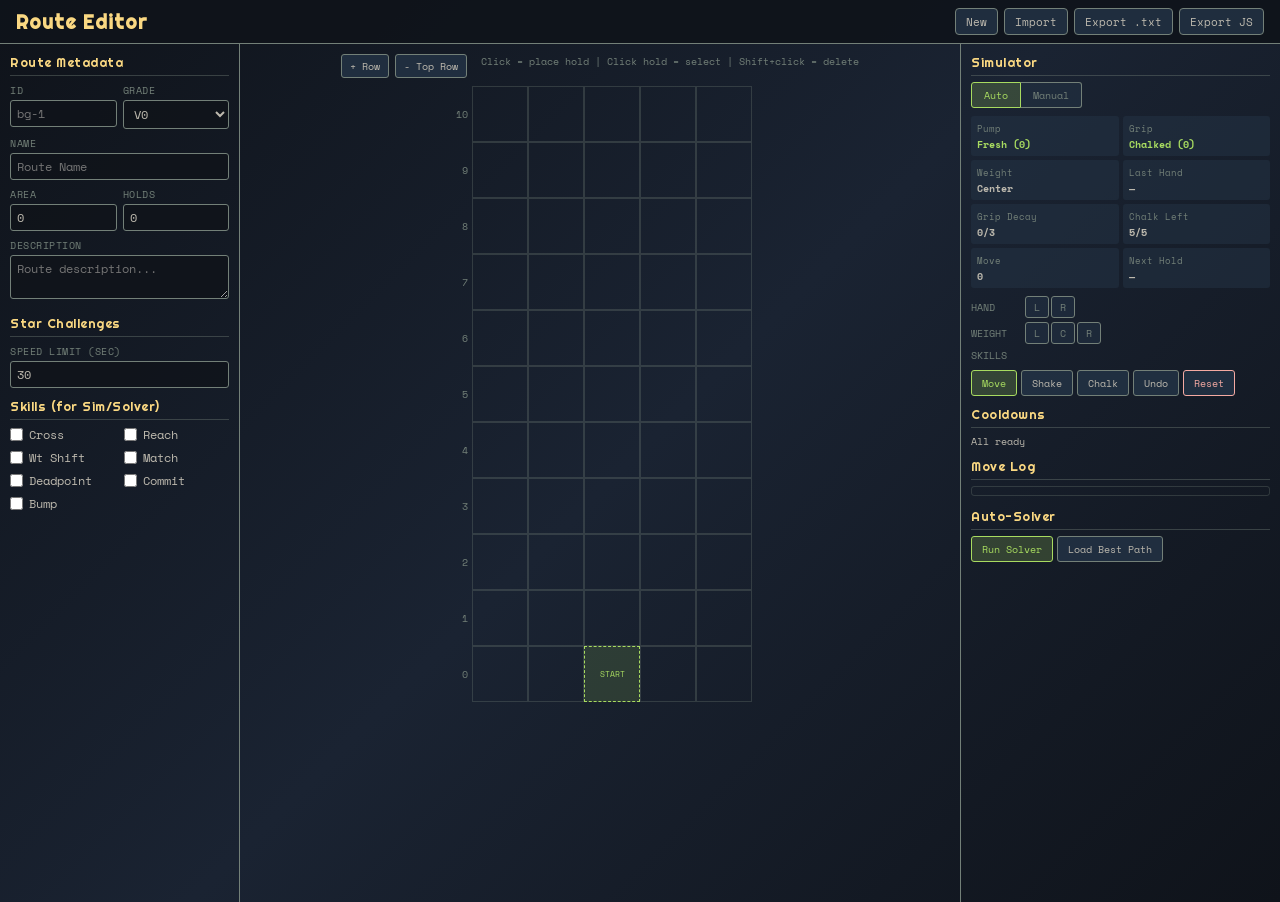
==== route-editor/index.html @ fb577c3e "Add standalone route editor tool with visual grid, simulator, and auto-solver New route-editor/ subf" ====
<!DOCTYPE html>
<html lang="en">
<head>
    <meta charset="UTF-8">
    <meta name="viewport" content="width=device-width, initial-scale=1.0">
    <title>Route Editor — Climb Shake Chalk</title>
    <link href="https://fonts.googleapis.com/css2?family=Space+Mono:wght@400;700&family=Righteous&display=swap" rel="stylesheet">
    <style>
        * { margin: 0; padding: 0; box-sizing: border-box; }

        body {
            font-family: 'Space Mono', monospace;
            background: linear-gradient(135deg, #0f131a 0%, #1a2332 50%, #0f131a 100%);
            color: #bdb9ae;
            min-height: 100vh;
            overflow: hidden;
        }

        /* ---- HEADER ---- */
        header {
            display: flex;
            align-items: center;
            justify-content: space-between;
            padding: 8px 16px;
            background: rgba(15, 19, 26, 0.9);
            border-bottom: 1px solid #738078;
        }
        header h1 {
            font-family: 'Righteous', cursive;
            color: #fad882;
            font-size: 1.2em;
            letter-spacing: 1px;
        }
        .toolbar { display: flex; gap: 6px; }
        .toolbar button, .toolbar label {
            font-family: 'Space Mono', monospace;
            font-size: 0.7em;
            padding: 4px 10px;
            border: 1px solid #738078;
            border-radius: 4px;
            background: rgba(36, 52, 71, 0.8);
            color: #bdb9ae;
            cursor: pointer;
            transition: all 0.15s;
        }
        .toolbar button:hover, .toolbar label:hover {
            background: rgba(66, 135, 100, 0.5);
            border-color: #a8db60;
            color: #fff;
        }

        /* ---- PANELS ---- */
        .panels {
            display: flex;
            height: calc(100vh - 42px);
        }

        .left-panel {
            width: 240px;
            min-width: 240px;
            border-right: 1px solid #738078;
            overflow-y: auto;
            padding: 10px;
        }
        .center-panel {
            flex: 1;
            overflow-y: auto;
            display: flex;
            flex-direction: column;
            align-items: center;
            padding: 10px 0;
        }
        .right-panel {
            width: 320px;
            min-width: 320px;
            border-left: 1px solid #738078;
            overflow-y: auto;
            padding: 10px;
        }

        /* ---- SECTION HEADERS ---- */
        .section-title {
            font-family: 'Righteous', cursive;
            color: #fad882;
            font-size: 0.8em;
            margin: 10px 0 6px;
            padding-bottom: 4px;
            border-bottom: 1px solid rgba(115, 128, 120, 0.4);
            letter-spacing: 0.5px;
        }
        .section-title:first-child { margin-top: 0; }

        /* ---- FORM CONTROLS ---- */
        .field { margin-bottom: 6px; }
        .field label {
            display: block;
            font-size: 0.65em;
            color: #738078;
            margin-bottom: 2px;
            text-transform: uppercase;
            letter-spacing: 0.5px;
        }
        .field input, .field select, .field textarea {
            width: 100%;
            font-family: 'Space Mono', monospace;
            font-size: 0.75em;
            padding: 4px 6px;
            border: 1px solid #738078;
            border-radius: 3px;
            background: rgba(15, 19, 26, 0.8);
            color: #bdb9ae;
        }
        .field textarea { resize: vertical; min-height: 40px; }
        .field input:focus, .field select:focus, .field textarea:focus {
            outline: none;
            border-color: #a8db60;
        }
        .field-row { display: flex; gap: 6px; }
        .field-row .field { flex: 1; }

        .checkbox-field {
            display: flex;
            align-items: center;
            gap: 6px;
            margin-bottom: 4px;
            font-size: 0.75em;
        }
        .checkbox-field input[type="checkbox"] { width: auto; }

        /* ---- HOLD PROPERTIES (hidden when nothing selected) ---- */
        #hold-props { display: none; }
        #hold-props.active { display: block; }

        /* ---- ANGLE COMPASS ---- */
        .compass-container {
            display: flex;
            justify-content: center;
            margin: 6px 0;
        }
        .compass {
            width: 100px;
            height: 100px;
            position: relative;
        }
        .compass-segment {
            position: absolute;
            width: 28px;
            height: 28px;
            border: 1px solid #738078;
            border-radius: 50%;
            display: flex;
            align-items: center;
            justify-content: center;
            font-size: 0.55em;
            cursor: pointer;
            transition: all 0.15s;
            background: rgba(36, 52, 71, 0.6);
            color: #738078;
        }
        .compass-segment:hover { border-color: #a8db60; color: #a8db60; }
        .compass-segment.active {
            background: rgba(168, 219, 96, 0.3);
            border-color: #a8db60;
            color: #a8db60;
            font-weight: bold;
        }
        /* positions: top=0, top-right=45, right=90, etc. */
        .compass-segment[data-angle="0"]   { top: 0; left: 36px; }
        .compass-segment[data-angle="45"]  { top: 6px; right: 6px; }
        .compass-segment[data-angle="90"]  { top: 36px; right: 0; }
        .compass-segment[data-angle="135"] { bottom: 6px; right: 6px; }
        .compass-segment[data-angle="180"] { bottom: 0; left: 36px; }
        .compass-segment[data-angle="225"] { bottom: 6px; left: 6px; }
        .compass-segment[data-angle="270"] { top: 36px; left: 0; }
        .compass-segment[data-angle="315"] { top: 6px; left: 6px; }

        /* ---- GRID ---- */
        .grid-controls {
            display: flex;
            gap: 6px;
            margin-bottom: 8px;
        }
        .grid-controls button {
            font-family: 'Space Mono', monospace;
            font-size: 0.65em;
            padding: 3px 8px;
            border: 1px solid #738078;
            border-radius: 3px;
            background: rgba(36, 52, 71, 0.8);
            color: #bdb9ae;
            cursor: pointer;
        }
        .grid-controls button:hover {
            border-color: #a8db60;
            color: #a8db60;
        }

        .grid-wrapper {
            display: flex;
            flex-direction: column-reverse;
        }
        .grid-row {
            display: flex;
            align-items: center;
        }
        .row-label {
            width: 24px;
            font-size: 0.6em;
            color: #738078;
            text-align: right;
            padding-right: 4px;
            flex-shrink: 0;
        }
        .grid-cell {
            width: 56px;
            height: 56px;
            border: 1px solid rgba(115, 128, 120, 0.3);
            display: flex;
            flex-direction: column;
            align-items: center;
            justify-content: center;
            cursor: pointer;
            position: relative;
            transition: background 0.1s;
        }
        .grid-cell:hover { background: rgba(115, 128, 120, 0.15); }
        .grid-cell.has-hold {
            border-radius: 6px;
            border: 2px solid;
        }
        .grid-cell.has-hold .hold-label {
            font-size: 0.55em;
            font-weight: bold;
            line-height: 1;
        }
        .grid-cell.has-hold .hold-angle {
            font-size: 0.5em;
            opacity: 0.7;
        }
        .grid-cell.has-hold .hold-number {
            position: absolute;
            top: 1px;
            left: 3px;
            font-size: 0.5em;
            color: rgba(255,255,255,0.6);
        }
        .grid-cell.selected {
            box-shadow: 0 0 0 2px #fad882;
        }
        .grid-cell.start-marker {
            background: rgba(168, 219, 96, 0.15);
            border: 1px dashed #a8db60;
        }
        .grid-cell.start-marker .hold-label {
            font-size: 0.5em;
            color: #a8db60;
        }
        .grid-cell.sim-current {
            box-shadow: 0 0 0 2px #6dbce3, 0 0 8px rgba(109, 188, 227, 0.4);
        }
        .grid-cell.sim-reachable {
            background: rgba(109, 188, 227, 0.1);
        }
        .grid-cell.has-hold .hold-flags {
            position: absolute;
            bottom: 1px;
            right: 2px;
            font-size: 0.45em;
            color: rgba(255,255,255,0.5);
        }

        /* ---- TOOLTIP ---- */
        .penalty-tooltip {
            display: none;
            position: absolute;
            bottom: 100%;
            left: 50%;
            transform: translateX(-50%);
            background: rgba(15, 19, 26, 0.95);
            border: 1px solid #738078;
            border-radius: 4px;
            padding: 6px 8px;
            font-size: 0.55em;
            white-space: nowrap;
            z-index: 100;
            pointer-events: none;
        }
        .grid-cell:hover .penalty-tooltip { display: block; }
        .penalty-tooltip .p0 { color: #a8db60; }
        .penalty-tooltip .p1 { color: #fad882; }
        .penalty-tooltip .p2 { color: #f5aaa2; }
        .penalty-tooltip .p3 { color: #e74c3c; }
        .penalty-tooltip .p4 { color: #c0392b; }

        /* ---- SKILLS PANEL ---- */
        .skills-grid {
            display: grid;
            grid-template-columns: 1fr 1fr;
            gap: 2px 8px;
        }

        /* ---- SIMULATOR ---- */
        .sim-state {
            display: grid;
            grid-template-columns: 1fr 1fr;
            gap: 4px;
            margin-bottom: 8px;
        }
        .sim-state-item {
            background: rgba(36, 52, 71, 0.5);
            border-radius: 3px;
            padding: 4px 6px;
            font-size: 0.65em;
        }
        .sim-state-item .label { color: #738078; font-size: 0.85em; }
        .sim-state-item .value { color: #bdb9ae; font-weight: bold; }
        .sim-state-item .value.fresh { color: #a8db60; }
        .sim-state-item .value.moderate { color: #fad882; }
        .sim-state-item .value.critical { color: #f5aaa2; }

        .sim-controls { margin-bottom: 8px; }
        .sim-controls .control-row {
            display: flex;
            gap: 4px;
            margin-bottom: 4px;
            align-items: center;
        }
        .sim-controls .control-label {
            font-size: 0.6em;
            color: #738078;
            width: 50px;
            text-transform: uppercase;
        }
        .radio-group { display: flex; gap: 2px; }
        .radio-btn {
            font-family: 'Space Mono', monospace;
            font-size: 0.65em;
            padding: 2px 8px;
            border: 1px solid #738078;
            border-radius: 3px;
            background: rgba(36, 52, 71, 0.5);
            color: #738078;
            cursor: pointer;
            transition: all 0.1s;
        }
        .radio-btn:hover { border-color: #bdb9ae; color: #bdb9ae; }
        .radio-btn.active {
            background: rgba(168, 219, 96, 0.2);
            border-color: #a8db60;
            color: #a8db60;
        }

        .action-buttons {
            display: flex;
            gap: 4px;
            flex-wrap: wrap;
            margin-bottom: 8px;
        }
        .action-btn {
            font-family: 'Space Mono', monospace;
            font-size: 0.65em;
            padding: 4px 10px;
            border: 1px solid #738078;
            border-radius: 3px;
            background: rgba(36, 52, 71, 0.8);
            color: #bdb9ae;
            cursor: pointer;
            transition: all 0.15s;
        }
        .action-btn:hover:not(:disabled) { border-color: #a8db60; color: #a8db60; }
        .action-btn:disabled { opacity: 0.3; cursor: not-allowed; }
        .action-btn.primary {
            background: rgba(168, 219, 96, 0.2);
            border-color: #a8db60;
            color: #a8db60;
        }
        .action-btn.danger { border-color: #f5aaa2; color: #f5aaa2; }
        .action-btn.danger:hover { background: rgba(245, 170, 162, 0.2); }

        /* ---- MODE TOGGLE ---- */
        .mode-toggle {
            display: flex;
            gap: 0;
            margin-bottom: 8px;
        }
        .mode-toggle button {
            font-family: 'Space Mono', monospace;
            font-size: 0.65em;
            padding: 4px 12px;
            border: 1px solid #738078;
            background: rgba(36, 52, 71, 0.5);
            color: #738078;
            cursor: pointer;
        }
        .mode-toggle button:first-child { border-radius: 3px 0 0 3px; }
        .mode-toggle button:last-child { border-radius: 0 3px 3px 0; border-left: 0; }
        .mode-toggle button.active {
            background: rgba(168, 219, 96, 0.2);
            border-color: #a8db60;
            color: #a8db60;
        }

        /* ---- MOVE LOG ---- */
        .move-log {
            max-height: 200px;
            overflow-y: auto;
            font-size: 0.6em;
            border: 1px solid rgba(115, 128, 120, 0.3);
            border-radius: 3px;
            padding: 4px;
        }
        .move-log-entry {
            padding: 3px 4px;
            border-bottom: 1px solid rgba(115, 128, 120, 0.15);
        }
        .move-log-entry:last-child { border-bottom: none; }
        .move-log-entry .move-num { color: #738078; }
        .move-log-entry .bonus { color: #a8db60; }
        .move-log-entry .penalty { color: #f5aaa2; }
        .move-log-entry .neutral { color: #bdb9ae; }
        .move-log-entry .fell { color: #e74c3c; font-weight: bold; }

        /* ---- SOLVER ---- */
        .solver-results {
            font-size: 0.65em;
            margin-top: 6px;
        }
        .solver-results .result-row {
            display: flex;
            justify-content: space-between;
            padding: 2px 0;
        }
        .solver-results .success { color: #a8db60; }
        .solver-results .fail { color: #f5aaa2; }
        .solver-results .crux { color: #fad882; }

        .solver-hold-summary {
            margin-top: 6px;
            font-size: 0.6em;
        }
        .solver-hold-summary table {
            width: 100%;
            border-collapse: collapse;
        }
        .solver-hold-summary th, .solver-hold-summary td {
            padding: 2px 4px;
            border-bottom: 1px solid rgba(115, 128, 120, 0.2);
            text-align: left;
        }
        .solver-hold-summary th { color: #738078; }

        /* ---- EXPORT MODAL ---- */
        .modal-overlay {
            display: none;
            position: fixed;
            inset: 0;
            background: rgba(0,0,0,0.7);
            z-index: 200;
            align-items: center;
            justify-content: center;
        }
        .modal-overlay.show { display: flex; }
        .modal {
            background: #1a2332;
            border: 1px solid #738078;
            border-radius: 8px;
            padding: 16px;
            width: 600px;
            max-height: 80vh;
            overflow-y: auto;
        }
        .modal h2 {
            font-family: 'Righteous', cursive;
            color: #fad882;
            font-size: 1em;
            margin-bottom: 10px;
        }
        .modal textarea {
            width: 100%;
            height: 300px;
            font-family: 'Space Mono', monospace;
            font-size: 0.75em;
            padding: 8px;
            border: 1px solid #738078;
            border-radius: 4px;
            background: rgba(15, 19, 26, 0.9);
            color: #bdb9ae;
            resize: vertical;
        }
        .modal .modal-buttons {
            display: flex;
            gap: 6px;
            margin-top: 10px;
            justify-content: flex-end;
        }

        /* Scrollbar styling */
        ::-webkit-scrollbar { width: 6px; }
        ::-webkit-scrollbar-track { background: transparent; }
        ::-webkit-scrollbar-thumb { background: #738078; border-radius: 3px; }
        ::-webkit-scrollbar-thumb:hover { background: #a8db60; }

        #file-input { display: none; }
    </style>
</head>
<body>
    <header>
        <h1>Route Editor</h1>
        <div class="toolbar">
            <button onclick="newRoute()">New</button>
            <label for="file-input">Import</label>
            <input type="file" id="file-input" accept=".txt" onchange="handleFileImport(event)">
            <button onclick="showExportTxt()">Export .txt</button>
            <button onclick="showExportJs()">Export JS</button>
        </div>
    </header>

    <div class="panels">
        <!-- ===== LEFT PANEL ===== -->
        <div class="left-panel">
            <div class="section-title">Route Metadata</div>
            <div class="field-row">
                <div class="field">
                    <label>ID</label>
                    <input type="text" id="meta-id" placeholder="bg-1" oninput="updateMeta()">
                </div>
                <div class="field">
                    <label>Grade</label>
                    <select id="meta-grade" oninput="updateMeta()">
                        <option>V0</option><option>V1</option><option>V2</option><option>V3</option>
                        <option>V4</option><option>V5</option><option>V6</option><option>V7</option>
                        <option>V8</option><option>V9</option><option>V10</option>
                    </select>
                </div>
            </div>
            <div class="field">
                <label>Name</label>
                <input type="text" id="meta-name" placeholder="Route Name" oninput="updateMeta()">
            </div>
            <div class="field-row">
                <div class="field">
                    <label>Area</label>
                    <input type="number" id="meta-area" value="0" min="0" max="24" oninput="updateMeta()">
                </div>
                <div class="field">
                    <label>Holds</label>
                    <input type="text" id="meta-holdcount" value="0" readonly>
                </div>
            </div>
            <div class="field">
                <label>Description</label>
                <textarea id="meta-desc" placeholder="Route description..." oninput="updateMeta()"></textarea>
            </div>

            <div class="section-title">Star Challenges</div>
            <div class="field">
                <label>Speed Limit (sec)</label>
                <input type="number" id="star-speed" value="30" min="5" max="300" oninput="updateMeta()">
            </div>

            <!-- Hold Properties -->
            <div id="hold-props">
                <div class="section-title">Hold Properties</div>
                <div class="field">
                    <label>Type</label>
                    <select id="hold-type" onchange="updateHoldProp()">
                        <option value="jug">Jug</option>
                        <option value="crimp">Crimp</option>
                        <option value="sloper">Sloper</option>
                        <option value="pinch">Pinch</option>
                        <option value="pocket">Pocket</option>
                        <option value="edge">Edge</option>
                        <option value="undercling">Undercling</option>
                    </select>
                </div>

                <div class="field">
                    <label>Angle</label>
                </div>
                <div class="compass-container">
                    <div class="compass">
                        <div class="compass-segment" data-angle="0" onclick="setAngle(0)">0</div>
                        <div class="compass-segment" data-angle="45" onclick="setAngle(45)">45</div>
                        <div class="compass-segment" data-angle="90" onclick="setAngle(90)">90</div>
                        <div class="compass-segment" data-angle="135" onclick="setAngle(135)">135</div>
                        <div class="compass-segment" data-angle="180" onclick="setAngle(180)">180</div>
                        <div class="compass-segment" data-angle="225" onclick="setAngle(225)">225</div>
                        <div class="compass-segment" data-angle="270" onclick="setAngle(270)">270</div>
                        <div class="compass-segment" data-angle="315" onclick="setAngle(315)">315</div>
                    </div>
                </div>

                <div class="field-row">
                    <div class="field">
                        <label>Pump Rating</label>
                        <select id="hold-pump" onchange="updateHoldProp()">
                            <option value="1">1</option>
                            <option value="2">2</option>
                            <option value="3">3</option>
                            <option value="4">4</option>
                        </select>
                    </div>
                    <div class="field">
                        <label>Grip Drain</label>
                        <select id="hold-grip" onchange="updateHoldProp()">
                            <option value="1">1</option>
                            <option value="2">2</option>
                            <option value="3">3</option>
                        </select>
                    </div>
                </div>

                <div class="checkbox-field">
                    <input type="checkbox" id="hold-matchable" onchange="updateHoldProp()">
                    <label for="hold-matchable">Matchable</label>
                </div>
                <div class="checkbox-field">
                    <input type="checkbox" id="hold-rest" onchange="updateHoldProp()">
                    <label for="hold-rest">Rest / Top</label>
                </div>
                <button class="action-btn danger" onclick="deleteSelectedHold()" style="margin-top:6px;width:100%">Delete Hold</button>
            </div>

            <!-- Skills Panel -->
            <div class="section-title">Skills (for Sim/Solver)</div>
            <div class="skills-grid">
                <div class="checkbox-field"><input type="checkbox" id="skill-cross" onchange="updateSkills()"><label for="skill-cross">Cross</label></div>
                <div class="checkbox-field"><input type="checkbox" id="skill-reach" onchange="updateSkills()"><label for="skill-reach">Reach</label></div>
                <div class="checkbox-field"><input type="checkbox" id="skill-weightshift" onchange="updateSkills()"><label for="skill-weightshift">Wt Shift</label></div>
                <div class="checkbox-field"><input type="checkbox" id="skill-match" onchange="updateSkills()"><label for="skill-match">Match</label></div>
                <div class="checkbox-field"><input type="checkbox" id="skill-deadpoint" onchange="updateSkills()"><label for="skill-deadpoint">Deadpoint</label></div>
                <div class="checkbox-field"><input type="checkbox" id="skill-commit" onchange="updateSkills()"><label for="skill-commit">Commit</label></div>
                <div class="checkbox-field"><input type="checkbox" id="skill-bump" onchange="updateSkills()"><label for="skill-bump">Bump</label></div>
            </div>
        </div>

        <!-- ===== CENTER PANEL ===== -->
        <div class="center-panel">
            <div class="grid-controls">
                <button onclick="addRow()">+ Row</button>
                <button onclick="removeTopRow()">- Top Row</button>
                <span style="font-size:0.6em;color:#738078;margin-left:8px">Click = place hold | Click hold = select | Shift+click = delete</span>
            </div>
            <div class="grid-wrapper" id="grid-wrapper"></div>
        </div>

        <!-- ===== RIGHT PANEL ===== -->
        <div class="right-panel">
            <div class="section-title">Simulator</div>

            <div class="mode-toggle">
                <button id="mode-auto" class="active" onclick="setSimMode('auto')">Auto</button>
                <button id="mode-manual" onclick="setSimMode('manual')">Manual</button>
            </div>

            <div class="sim-state" id="sim-state">
                <div class="sim-state-item"><span class="label">Pump</span><br><span class="value fresh" id="sim-pump">Fresh (0)</span></div>
                <div class="sim-state-item"><span class="label">Grip</span><br><span class="value fresh" id="sim-grip">Chalked (0)</span></div>
                <div class="sim-state-item"><span class="label">Weight</span><br><span class="value" id="sim-weight">Center</span></div>
                <div class="sim-state-item"><span class="label">Last Hand</span><br><span class="value" id="sim-hand">—</span></div>
                <div class="sim-state-item"><span class="label">Grip Decay</span><br><span class="value" id="sim-decay">0/3</span></div>
                <div class="sim-state-item"><span class="label">Chalk Left</span><br><span class="value" id="sim-chalk">5/5</span></div>
                <div class="sim-state-item"><span class="label">Move</span><br><span class="value" id="sim-move">0</span></div>
                <div class="sim-state-item"><span class="label">Next Hold</span><br><span class="value" id="sim-next">—</span></div>
            </div>

            <div class="sim-controls" id="sim-controls">
                <div class="control-row">
                    <span class="control-label">Hand</span>
                    <div class="radio-group">
                        <button class="radio-btn" data-group="hand" data-value="left" onclick="setSimControl('hand','left')">L</button>
                        <button class="radio-btn" data-group="hand" data-value="right" onclick="setSimControl('hand','right')">R</button>
                    </div>
                </div>
                <div class="control-row">
                    <span class="control-label">Weight</span>
                    <div class="radio-group">
                        <button class="radio-btn" data-group="weight" data-value="left" onclick="setSimControl('weight','left')">L</button>
                        <button class="radio-btn" data-group="weight" data-value="center" onclick="setSimControl('weight','center')">C</button>
                        <button class="radio-btn" data-group="weight" data-value="right" onclick="setSimControl('weight','right')">R</button>
                    </div>
                </div>
                <div class="control-row" id="skill-activations" style="flex-wrap:wrap;gap:2px">
                    <span class="control-label">Skills</span>
                </div>
            </div>

            <div class="action-buttons">
                <button class="action-btn primary" id="btn-move" onclick="simExecuteMove()">Move</button>
                <button class="action-btn" id="btn-shake" onclick="simShake()">Shake</button>
                <button class="action-btn" id="btn-chalk" onclick="simChalk()">Chalk</button>
                <button class="action-btn" id="btn-undo" onclick="simUndo()">Undo</button>
                <button class="action-btn danger" id="btn-reset" onclick="simReset()">Reset</button>
            </div>

            <div class="section-title">Cooldowns</div>
            <div style="font-size:0.6em;margin-bottom:8px" id="sim-cooldowns">All ready</div>

            <div class="section-title">Move Log</div>
            <div class="move-log" id="move-log"></div>

            <div class="section-title" style="margin-top:12px">Auto-Solver</div>
            <div class="action-buttons">
                <button class="action-btn primary" onclick="runSolver()">Run Solver</button>
                <button class="action-btn" onclick="loadBestPath()">Load Best Path</button>
            </div>
            <div class="solver-results" id="solver-results"></div>
            <div class="solver-hold-summary" id="solver-hold-summary"></div>
        </div>
    </div>

    <!-- Export Modal -->
    <div class="modal-overlay" id="export-modal">
        <div class="modal">
            <h2 id="export-title">Export</h2>
            <textarea id="export-content" readonly></textarea>
            <div class="modal-buttons">
                <button class="action-btn" onclick="copyExport()">Copy</button>
                <button class="action-btn" onclick="downloadExport()">Download</button>
                <button class="action-btn" onclick="closeExportModal()">Close</button>
            </div>
        </div>
    </div>

    <script src="penalty-data.js"></script>
    <script src="editor.js"></script>
    <script src="simulator.js"></script>
    <script src="solver.js"></script>
    <script src="io.js"></script>
</body>
</html>
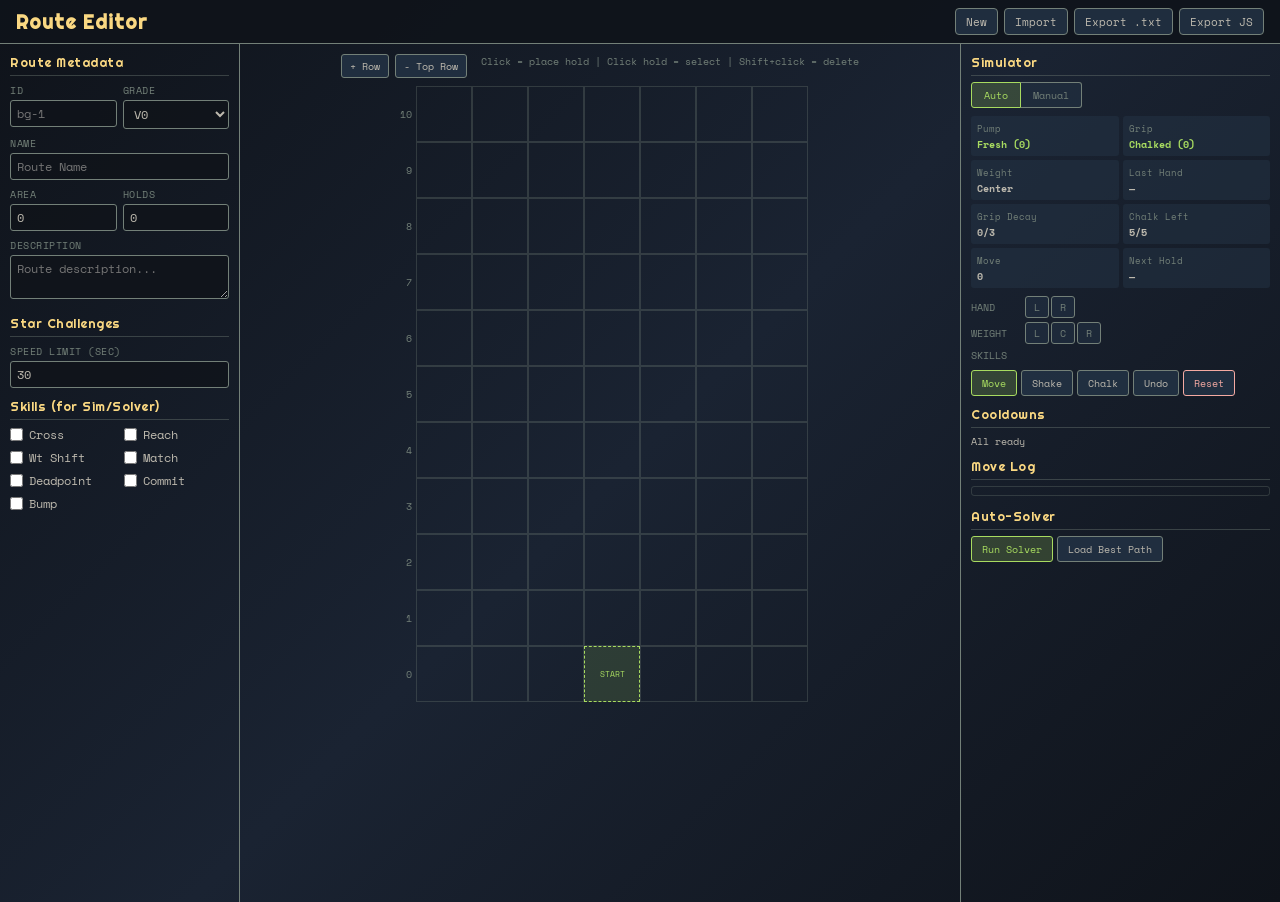
==== commit 27370c26: "Gate shake/chalk to designated holds; make Cross/Reach required for moves - Shake and chalk actions " ====
--- a/route-editor/index.html
+++ b/route-editor/index.html
@@ -618,6 +618,14 @@
                     <input type="checkbox" id="hold-rest" onchange="updateHoldProp()">
                     <label for="hold-rest">Rest / Top</label>
                 </div>
+                <div class="checkbox-field">
+                    <input type="checkbox" id="hold-shakable" onchange="updateHoldProp()">
+                    <label for="hold-shakable">👋 Shakable</label>
+                </div>
+                <div class="checkbox-field">
+                    <input type="checkbox" id="hold-chalkable" onchange="updateHoldProp()">
+                    <label for="hold-chalkable">💨 Chalkable</label>
+                </div>
                 <button class="action-btn danger" onclick="deleteSelectedHold()" style="margin-top:6px;width:100%">Delete Hold</button>
             </div>
 
@@ -702,7 +710,7 @@
             <div class="section-title" style="margin-top:12px">Auto-Solver</div>
             <div class="action-buttons">
                 <button class="action-btn primary" onclick="runSolver()">Run Solver</button>
-                <button class="action-btn" onclick="loadBestPath()">Load Best Path</button>
+                <button class="action-btn" id="load-best-btn" onclick="loadBestPath()">Load Best Path</button>
             </div>
             <div class="solver-results" id="solver-results"></div>
             <div class="solver-hold-summary" id="solver-hold-summary"></div>
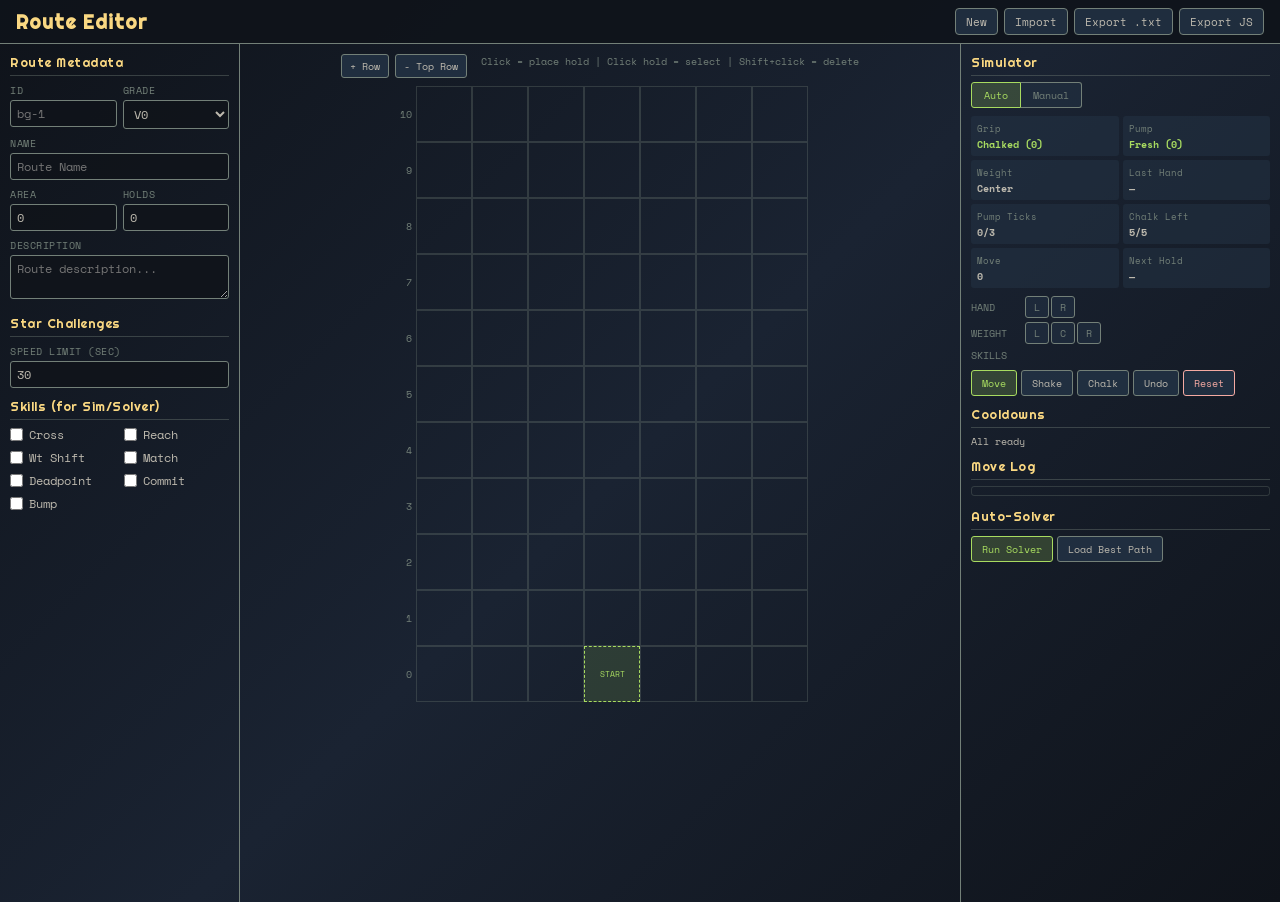
==== commit a43744ca: "Swap pump/grip mechanics and update area0 routes - Grip now accumulates from hold angle/weight misma" ====
--- a/route-editor/index.html
+++ b/route-editor/index.html
@@ -662,11 +662,11 @@
             </div>
 
             <div class="sim-state" id="sim-state">
+                <div class="sim-state-item"><span class="label">Grip</span><br><span class="value fresh" id="sim-grip">Chalked (0)</span></div>
                 <div class="sim-state-item"><span class="label">Pump</span><br><span class="value fresh" id="sim-pump">Fresh (0)</span></div>
-                <div class="sim-state-item"><span class="label">Grip</span><br><span class="value fresh" id="sim-grip">Chalked (0)</span></div>
                 <div class="sim-state-item"><span class="label">Weight</span><br><span class="value" id="sim-weight">Center</span></div>
                 <div class="sim-state-item"><span class="label">Last Hand</span><br><span class="value" id="sim-hand">—</span></div>
-                <div class="sim-state-item"><span class="label">Grip Decay</span><br><span class="value" id="sim-decay">0/3</span></div>
+                <div class="sim-state-item"><span class="label">Pump Ticks</span><br><span class="value" id="sim-decay">0/3</span></div>
                 <div class="sim-state-item"><span class="label">Chalk Left</span><br><span class="value" id="sim-chalk">5/5</span></div>
                 <div class="sim-state-item"><span class="label">Move</span><br><span class="value" id="sim-move">0</span></div>
                 <div class="sim-state-item"><span class="label">Next Hold</span><br><span class="value" id="sim-next">—</span></div>
